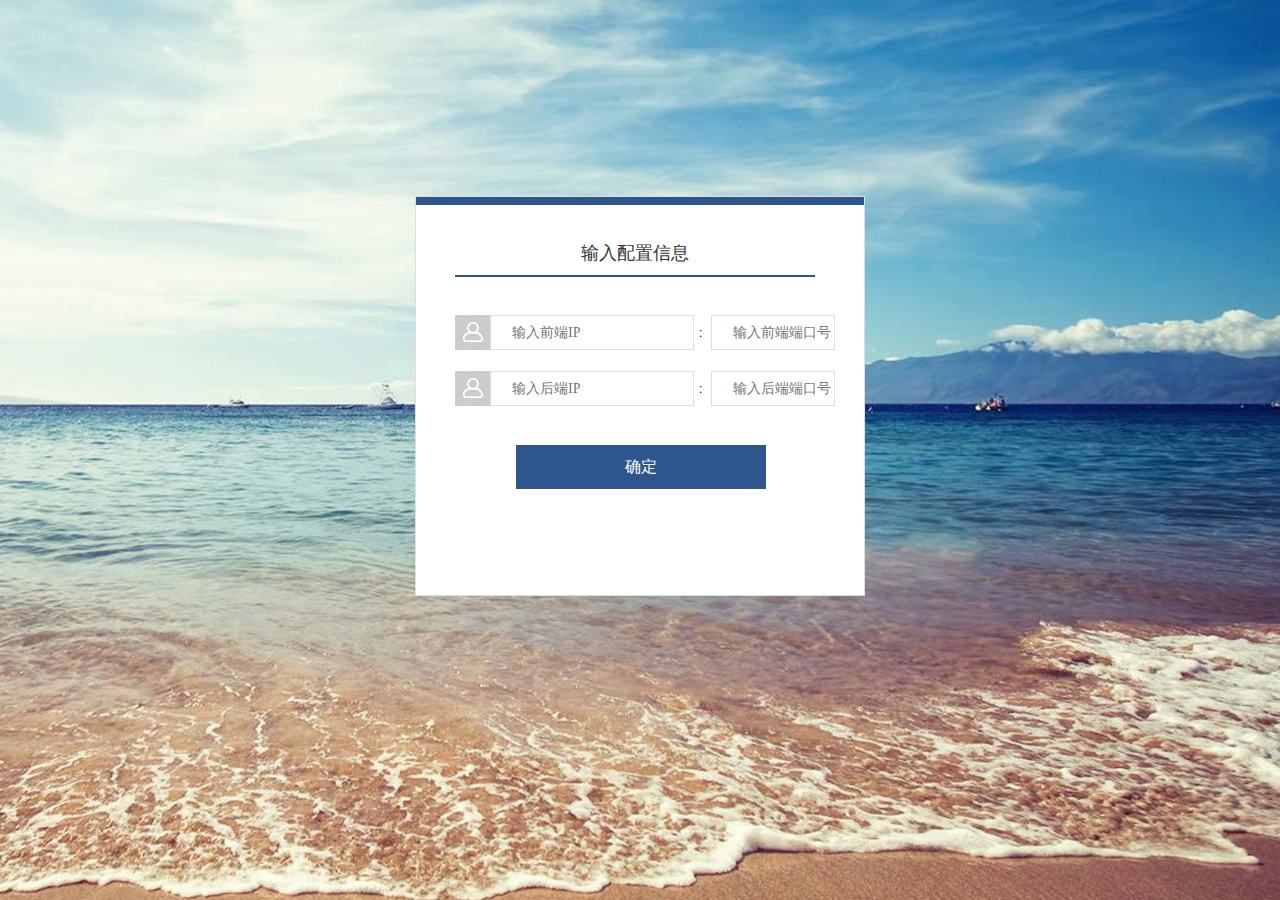
==== WebResources/config/index.html @ a2309a87 "配置信息页" ====
<!DOCTYPE html>
<head>
<meta http-equiv="Content-Type" content="text/html; charset=UTF-8">
<title>移动医生配置信息</title>
<link type="text/css" rel="stylesheet" href="css/login.css">
<script type="text/javascript" src="js/jquery-1.11.3.min.js"></script>
<script type="text/javascript" src="js/login.js"></script>
</head>
<body style="overflow:hidden">
<div class="pagewrap">
<div class="main">
<div class="header">
<div style="width:768px;margin:0px auto;">
</div>
</div>
<div class="content">
<div class="con_right">
<div class="con_r_top"><a href="javascript:;" class="right" style="color: rgb(51, 51, 51); border-bottom-width: 2px; border-bottom-style: solid; border-bottom-color: rgb(46, 85, 142);">输入配置信息</a></div>
<ul>
<li class="con_r_right" style="display: block;">
<div class="user">
<div>
<span class="user-icon"></span>
<input type="text" id="frontid" style="width: 195px;margin-right: 5px;" name="frontid" placeholder="　输入前端IP" value="">:
<input type="text" id="fportid" style="width: 115px; margin-left: 5px;" name="fportid" placeholder="　输入前端端口号" value="">
</div>
 
<div>                                                                                                                                                                                                                                                                                                                                                                                                                                                                                                                                                                                                                                                                                                                                                                                                                                                                                                                                                                                                                                                                                                                                                                                                                                                                                                                                                                                                                                                                                                                                                                                                                                                                                                                                                                                                     <span class="user-icon"></span>
    <input type="text" id="backid" style="width: 195px; margin-right: 5px;" name="backid" placeholder="　输入后端IP" value="">:
    <input type="text" id="bportid" style="width: 115px; margin-left: 5px;" name="bportid" placeholder="　输入后端端口号" value="">
    </div>
 
<div>


 
</div>
 
</div><br>
<button id="btn_Login" type="submit">确定</button>
</form>
</li>
</ul>
 
</div>
 
</div>
</div>
</div>
 
</body>
</html>
---- WebResources/config/css/login.css ----
﻿a, body, button, dd, div, dl, dt, h1, h2, h3, h4, h5, h6, input, li, ol, p, td, textarea, ul { margin: 0; padding: 0; }
body, button, input, select, textarea { font: 9pt/1.5 tahoma,arial,Hiragino Sans GB,\5b8b\4f53,sans-serif; }
button, h1, h2, h3, h4, h5, h6, input, select, textarea { font-size: 100%; }
ol, ul { list-style: none; }
a { color: #666; text-decoration: none; }
a:hover { color: #043559; text-decoration: underline; }
body { background: #fff; font-size: 9pt; font-family: \\5FAE\8F6F\96C5\9ED1,Tahoma,Geneva,sans-serif; min-width: 750pt; }
img { border: 0; vertical-align: top; }
textarea { resize: none; }
a, button, input, select, textarea { outline: 0; }
a, button { cursor: pointer; }
button { border: none; }
.pagewrap { background: url(../images/bg.jpg) top center no-repeat; }
.main { position: relative; margin: 0 auto; width: 990px; height: 900px;}
.header { padding: 1px 0 0; height: 190px; }
.header h1 a { display: block; }
.content { overflow: hidden; }
.content .con_right {  margin: 5px auto; width: 28pc; height: 398px; border: 1px solid #dedede; background: #fff; }
.content .con_right .con_r_top { padding: 0 0 0 39px; width: 409px; height: 110px; border-top: 8px solid #2e558e; }
.content .con_right .con_r_top .left, .content .con_right .con_r_top .right { float: left; padding: 35px 0 0; width: 360px; height: 35px; text-align: center; text-decoration: none; font-size: 18px; font-family: "微软雅黑"; }
.content .con_right .con_r_top .left { border-bottom: 2px solid #dedede; color: #999; }
.content .con_right .con_r_top .right { border-bottom: 2px solid #2e558e; color: #333; }
.content .con_right ul .con_r_left .erweima { text-align: center; }
.content .con_right ul .con_r_left p { padding: 24px 0 0 135px; background: url(../images/icon.jpg) 111px 2pc no-repeat; color: #2f548e; font-size: 25px; font-family: "微软雅黑"; }
.content .con_right ul .con_r_right .user input { margin: 0 0 21px -1px; padding-left: 7px; width: 324px; height: 33px; border: 1px solid #dedede; color: #999; font-size: 14px; font-family: "微软雅黑"; line-height: 2pc; }
.content .con_right ul .con_r_right .user { padding: 0 0 0 39px; }
.content .con_right ul .con_r_right .user .user-icon { float: left; width: 36px; height: 35px; background: url(../images/user-icon.jpg) left top no-repeat; }
.content .con_right ul .con_r_right .user .mima-icon { float: left; width: 36px; height: 35px; background: url(../images/mima-icon.jpg) left top no-repeat; }
.content .con_right ul .con_r_right .user .yzmz-icon { float: left; width: 36px; height: 35px; background: url(../images/yzmz-icon.jpg) left top no-repeat; }
.content .con_right ul .con_r_right p { overflow: hidden; padding: 0 39px 37px; color: #666; font-size: 13px; font-family: "微软雅黑"; }
.content .con_right ul .con_r_right p .mima { float: left; padding-left: 5px; text-decoration: none; }
.content .con_right ul .con_r_right p .zhuce { float: right; text-decoration: none; }
.content .con_right ul .con_r_right button { margin: 0 0 0 75pt; width: 250px; height: 44px; background: #2e558e; color: #fff; font-size: 1pc; font-family: "微软雅黑"; }
.content .con_right ul .con_r_left { display: none; }
.con_right ul .con_r_left .erweima { position: relative; margin: 0 auto; width: 174px; height: 11pc; }
.qrcode { position: absolute; top: 0; left: 0; width: 174px; height: 11pc; }
.divimg { position: absolute; top: 50%; left: 50%; z-index: 100; overflow: hidden; margin-top: -15px; margin-left: -30px; padding: 1px; width: 60px; height: 30px; border: 1px solid #eee; border-radius: .5rem; background: #fff; opacity: .9; filter: alpha(opacity=90); -moz-opacity: .9; }
.content .con_right ul .con_r_right .user .yanzheng { width: 150px; margin: 0 5px 10px 1px; padding-left: 5px; }
.content .con_right ul .con_r_right .user .next { font-size: 12px; width: 40px; height: 33px; float: right; margin-right: 40px; }
.content .con_right .con_r_top { *height: 90px; }
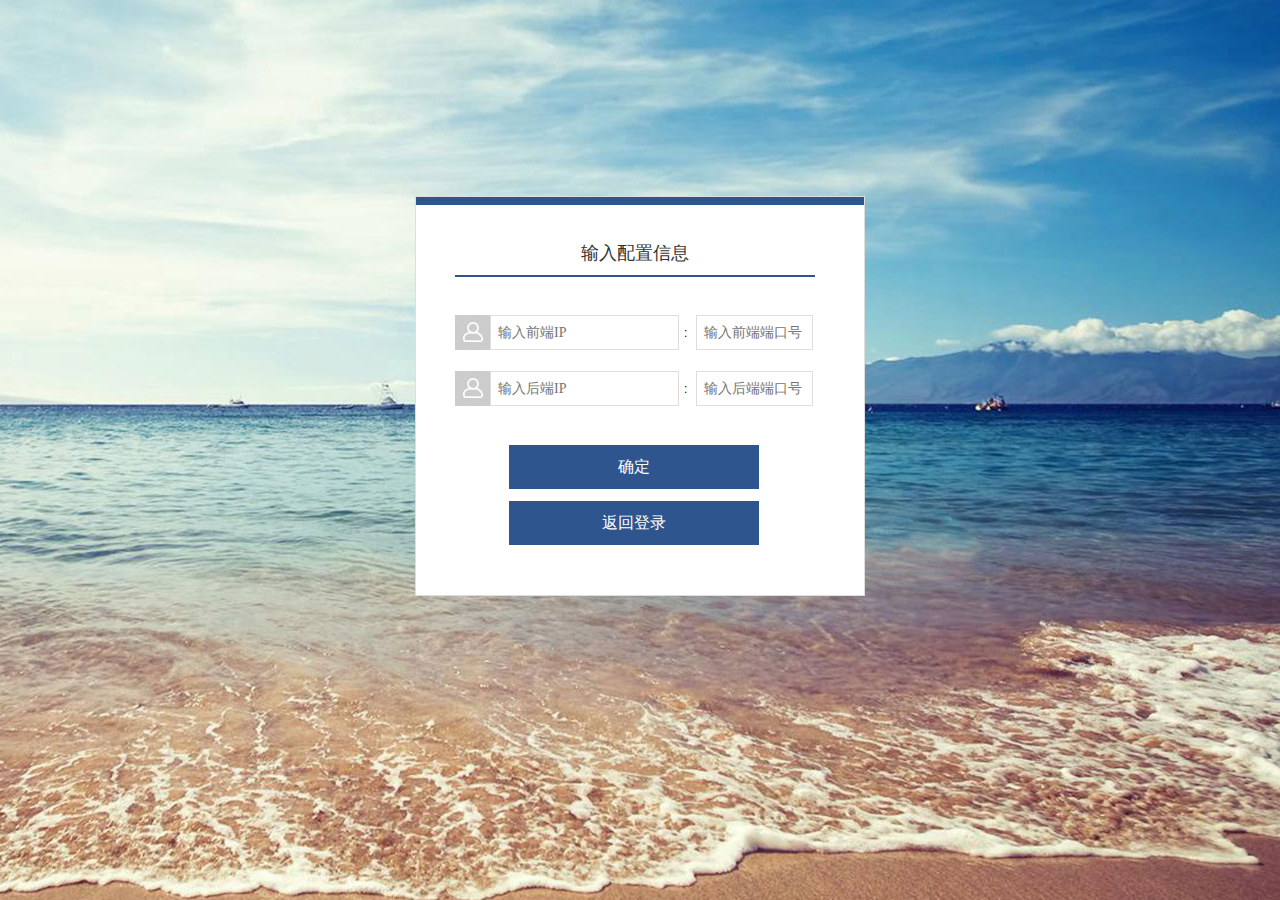
==== commit 2013986b: "签名和音频上传成功" ====
--- a/WebResources/config/index.html
+++ b/WebResources/config/index.html
@@ -1,52 +1,46 @@
-<!DOCTYPE html>
-<head>
-<meta http-equiv="Content-Type" content="text/html; charset=UTF-8">
-<title>移动医生配置信息</title>
-<link type="text/css" rel="stylesheet" href="css/login.css">
-<script type="text/javascript" src="js/jquery-1.11.3.min.js"></script>
-<script type="text/javascript" src="js/login.js"></script>
-</head>
-<body style="overflow:hidden">
-<div class="pagewrap">
-<div class="main">
-<div class="header">
-<div style="width:768px;margin:0px auto;">
-</div>
-</div>
-<div class="content">
-<div class="con_right">
-<div class="con_r_top"><a href="javascript:;" class="right" style="color: rgb(51, 51, 51); border-bottom-width: 2px; border-bottom-style: solid; border-bottom-color: rgb(46, 85, 142);">输入配置信息</a></div>
-<ul>
-<li class="con_r_right" style="display: block;">
-<div class="user">
-<div>
-<span class="user-icon"></span>
-<input type="text" id="frontid" style="width: 195px;margin-right: 5px;" name="frontid" placeholder="　输入前端IP" value="">:
-<input type="text" id="fportid" style="width: 115px; margin-left: 5px;" name="fportid" placeholder="　输入前端端口号" value="">
-</div>
- 
-<div>                                                                                                                                                                                                                                                                                                                                                                                                                                                                                                                                                                                                                                                                                                                                                                                                                                                                                                                                                                                                                                                                                                                                                                                                                                                                                                                                                                                                                                                                                                                                                                                                                                                                                                                                                                                                     <span class="user-icon"></span>
-    <input type="text" id="backid" style="width: 195px; margin-right: 5px;" name="backid" placeholder="　输入后端IP" value="">:
-    <input type="text" id="bportid" style="width: 115px; margin-left: 5px;" name="bportid" placeholder="　输入后端端口号" value="">
-    </div>
- 
-<div>
-
-
- 
-</div>
- 
-</div><br>
-<button id="btn_Login" type="submit">确定</button>
-</form>
-</li>
-</ul>
- 
-</div>
- 
-</div>
-</div>
-</div>
- 
-</body>
-</html>+<!DOCTYPE html>
+<head>
+<meta http-equiv="Content-Type" content="text/html; charset=UTF-8">
+<title>移动医生配置信息</title>
+<link type="text/css" rel="stylesheet" href="css/login.css">
+<script type="text/javascript" src="js/jquery-1.11.3.min.js"></script>
+<script type="text/javascript" src="js/login.js"></script>
+</head>
+<body style="overflow:hidden">
+<div class="pagewrap">
+<div class="main">
+<div class="header">
+<div style="width:768px;margin:0px auto;">
+</div>
+</div>
+<div class="content">
+<div class="con_right">
+<div class="con_r_top"><a href="javascript:;" class="right" style="color: rgb(51, 51, 51); border-bottom-width: 2px; border-bottom-style: solid; border-bottom-color: rgb(46, 85, 142);">输入配置信息</a></div>
+<ul>
+<li class="con_r_right" style="display: block;">
+<div class="user">
+<div>
+<span class="user-icon"></span>
+<input type="text" id="frontid" style="width: 180px;margin-right: 5px;" name="frontid" placeholder="输入前端IP" value="">:
+<input type="text" id="fportid" style="width: 108px; margin-left: 5px;" name="fportid" placeholder="输入前端端口号" value="">
+</div>
+<div>
+  <span class="user-icon"></span>
+    <input type="text" id="backid" style="width: 180px; margin-right: 5px;" name="backid" placeholder="输入后端IP" value="">:
+    <input type="text" id="bportid" style="width: 108px; margin-left: 5px;" name="bportid" placeholder="输入后端端口号" value="">
+    </div>
+<div>
+</div>
+</div><br>
+<button id="btn_Login" type="submit">确定</button>
+<button id="btn_Back" type="submit">返回登录</button>
+</form>
+</li>
+</ul>
+</div>
+</div>
+</div>
+</div>
+
+</body>
+</html>
--- a/WebResources/config/css/login.css
+++ b/WebResources/config/css/login.css
@@ -1,40 +1,41 @@
-﻿a, body, button, dd, div, dl, dt, h1, h2, h3, h4, h5, h6, input, li, ol, p, td, textarea, ul { margin: 0; padding: 0; }
-body, button, input, select, textarea { font: 9pt/1.5 tahoma,arial,Hiragino Sans GB,\5b8b\4f53,sans-serif; }
-button, h1, h2, h3, h4, h5, h6, input, select, textarea { font-size: 100%; }
-ol, ul { list-style: none; }
-a { color: #666; text-decoration: none; }
-a:hover { color: #043559; text-decoration: underline; }
-body { background: #fff; font-size: 9pt; font-family: \\5FAE\8F6F\96C5\9ED1,Tahoma,Geneva,sans-serif; min-width: 750pt; }
-img { border: 0; vertical-align: top; }
-textarea { resize: none; }
-a, button, input, select, textarea { outline: 0; }
-a, button { cursor: pointer; }
-button { border: none; }
-.pagewrap { background: url(../images/bg.jpg) top center no-repeat; }
-.main { position: relative; margin: 0 auto; width: 990px; height: 900px;}
-.header { padding: 1px 0 0; height: 190px; }
-.header h1 a { display: block; }
-.content { overflow: hidden; }
-.content .con_right {  margin: 5px auto; width: 28pc; height: 398px; border: 1px solid #dedede; background: #fff; }
-.content .con_right .con_r_top { padding: 0 0 0 39px; width: 409px; height: 110px; border-top: 8px solid #2e558e; }
-.content .con_right .con_r_top .left, .content .con_right .con_r_top .right { float: left; padding: 35px 0 0; width: 360px; height: 35px; text-align: center; text-decoration: none; font-size: 18px; font-family: "微软雅黑"; }
-.content .con_right .con_r_top .left { border-bottom: 2px solid #dedede; color: #999; }
-.content .con_right .con_r_top .right { border-bottom: 2px solid #2e558e; color: #333; }
-.content .con_right ul .con_r_left .erweima { text-align: center; }
-.content .con_right ul .con_r_left p { padding: 24px 0 0 135px; background: url(../images/icon.jpg) 111px 2pc no-repeat; color: #2f548e; font-size: 25px; font-family: "微软雅黑"; }
-.content .con_right ul .con_r_right .user input { margin: 0 0 21px -1px; padding-left: 7px; width: 324px; height: 33px; border: 1px solid #dedede; color: #999; font-size: 14px; font-family: "微软雅黑"; line-height: 2pc; }
-.content .con_right ul .con_r_right .user { padding: 0 0 0 39px; }
-.content .con_right ul .con_r_right .user .user-icon { float: left; width: 36px; height: 35px; background: url(../images/user-icon.jpg) left top no-repeat; }
-.content .con_right ul .con_r_right .user .mima-icon { float: left; width: 36px; height: 35px; background: url(../images/mima-icon.jpg) left top no-repeat; }
-.content .con_right ul .con_r_right .user .yzmz-icon { float: left; width: 36px; height: 35px; background: url(../images/yzmz-icon.jpg) left top no-repeat; }
-.content .con_right ul .con_r_right p { overflow: hidden; padding: 0 39px 37px; color: #666; font-size: 13px; font-family: "微软雅黑"; }
-.content .con_right ul .con_r_right p .mima { float: left; padding-left: 5px; text-decoration: none; }
-.content .con_right ul .con_r_right p .zhuce { float: right; text-decoration: none; }
-.content .con_right ul .con_r_right button { margin: 0 0 0 75pt; width: 250px; height: 44px; background: #2e558e; color: #fff; font-size: 1pc; font-family: "微软雅黑"; }
-.content .con_right ul .con_r_left { display: none; }
-.con_right ul .con_r_left .erweima { position: relative; margin: 0 auto; width: 174px; height: 11pc; }
-.qrcode { position: absolute; top: 0; left: 0; width: 174px; height: 11pc; }
-.divimg { position: absolute; top: 50%; left: 50%; z-index: 100; overflow: hidden; margin-top: -15px; margin-left: -30px; padding: 1px; width: 60px; height: 30px; border: 1px solid #eee; border-radius: .5rem; background: #fff; opacity: .9; filter: alpha(opacity=90); -moz-opacity: .9; }
-.content .con_right ul .con_r_right .user .yanzheng { width: 150px; margin: 0 5px 10px 1px; padding-left: 5px; }
-.content .con_right ul .con_r_right .user .next { font-size: 12px; width: 40px; height: 33px; float: right; margin-right: 40px; }
-.content .con_right .con_r_top { *height: 90px; }+﻿a, body, button, dd, div, dl, dt, h1, h2, h3, h4, h5, h6, input, li, ol, p, td, textarea, ul { margin: 0; padding: 0; }
+body, button, input, select, textarea { font: 9pt/1.5 tahoma,arial,Hiragino Sans GB,\5b8b\4f53,sans-serif; }
+button, h1, h2, h3, h4, h5, h6, input, select, textarea { font-size: 100%; }
+ol, ul { list-style: none; }
+a { color: #666; text-decoration: none; }
+a:hover { color: #043559; text-decoration: underline; }
+body { background: #fff; font-size: 9pt; font-family: \\5FAE\8F6F\96C5\9ED1,Tahoma,Geneva,sans-serif; min-width: 750pt; }
+img { border: 0; vertical-align: top; }
+textarea { resize: none; }
+a, button, input, select, textarea { outline: 0; }
+a, button { cursor: pointer; }
+button { border: none; }
+.pagewrap { background: url(../images/bg.jpg) top center no-repeat; }
+.main { position: relative; margin: 0 auto; width: 990px; height: 900px;}
+.header { padding: 1px 0 0; height: 190px; }
+.header h1 a { display: block; }
+.content { overflow: hidden; }
+.content .con_right {  margin: 5px auto; width: 28pc; height: 398px; border: 1px solid #dedede; background: #fff; }
+.content .con_right .con_r_top { padding: 0 0 0 39px; width: 409px; height: 110px; border-top: 8px solid #2e558e; }
+.content .con_right .con_r_top .left, .content .con_right .con_r_top .right { float: left; padding: 35px 0 0; width: 360px; height: 35px; text-align: center; text-decoration: none; font-size: 18px; font-family: "微软雅黑"; }
+.content .con_right .con_r_top .left { border-bottom: 2px solid #dedede; color: #999; }
+.content .con_right .con_r_top .right { border-bottom: 2px solid #2e558e; color: #333; }
+.content .con_right ul .con_r_left .erweima { text-align: center; }
+.content .con_right ul .con_r_left p { padding: 24px 0 0 135px; background: url(../images/icon.jpg) 111px 2pc no-repeat; color: #2f548e; font-size: 25px; font-family: "微软雅黑"; }
+.content .con_right ul .con_r_right .user input { margin: 0 0 21px -1px; padding-left: 7px; width: 324px; height: 33px; border: 1px solid #dedede; color: #999; font-size: 14px; font-family: "微软雅黑"; line-height: 2pc; }
+.content .con_right ul .con_r_right .user { padding: 0 0 0 39px; }
+.content .con_right ul .con_r_right .user .user-icon { float: left; width: 36px; height: 35px; background: url(../images/user-icon.jpg) left top no-repeat; }
+.content .con_right ul .con_r_right .user .mima-icon { float: left; width: 36px; height: 35px; background: url(../images/mima-icon.jpg) left top no-repeat; }
+.content .con_right ul .con_r_right .user .yzmz-icon { float: left; width: 36px; height: 35px; background: url(../images/yzmz-icon.jpg) left top no-repeat; }
+.content .con_right ul .con_r_right p { overflow: hidden; padding: 0 39px 37px; color: #666; font-size: 13px; font-family: "微软雅黑"; }
+.content .con_right ul .con_r_right p .mima { float: left; padding-left: 5px; text-decoration: none; }
+.content .con_right ul .con_r_right p .zhuce { float: right; text-decoration: none; }
+.content .con_right ul .con_r_right button { margin: 0 0 0 70pt; width: 250px; height: 44px; background: #2e558e; color: #fff; font-size: 1pc; font-family: "微软雅黑"; }
+.content .con_right ul .con_r_left { display: none; }
+.con_right ul .con_r_left .erweima { position: relative; margin: 0 auto; width: 174px; height: 11pc; }
+.qrcode { position: absolute; top: 0; left: 0; width: 174px; height: 11pc; }
+.divimg { position: absolute; top: 50%; left: 50%; z-index: 100; overflow: hidden; margin-top: -15px; margin-left: -30px; padding: 1px; width: 60px; height: 30px; border: 1px solid #eee; border-radius: .5rem; background: #fff; opacity: .9; filter: alpha(opacity=90); -moz-opacity: .9; }
+.content .con_right ul .con_r_right .user .yanzheng { width: 150px; margin: 0 5px 10px 1px; padding-left: 5px; }
+.content .con_right ul .con_r_right .user .next { font-size: 12px; width: 40px; height: 33px; float: right; margin-right: 40px; }
+.content .con_right .con_r_top { *height: 90px; }
+#btn_Back {margin-top: 12px;}
